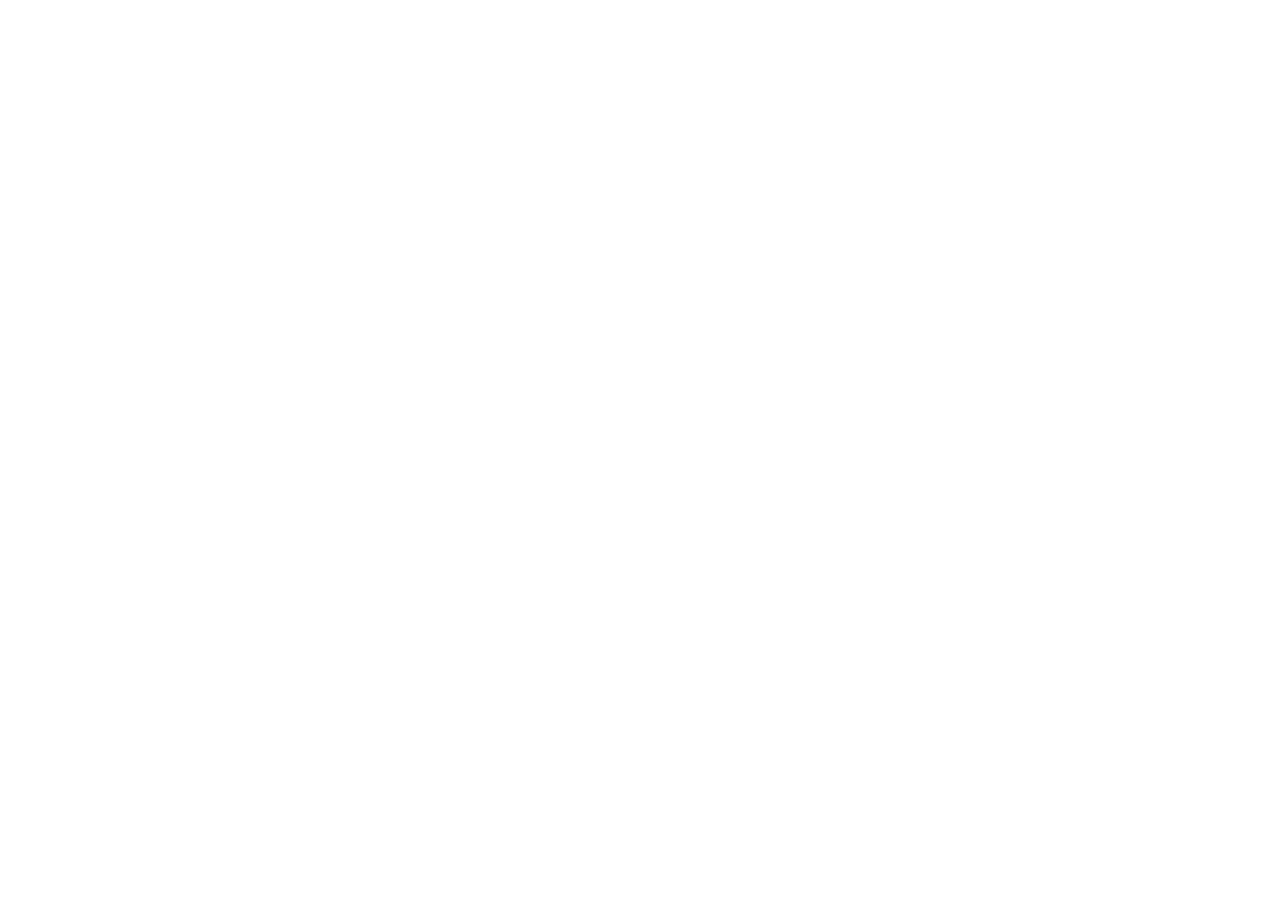
==== main-page/index.html @ 59ff66b9 "prepared to start" ====
<!DOCTYPE html>
<html lang="en">
<head>
    <meta charset="UTF-8">
    <meta http-equiv="X-UA-Compatible" content="IE=edge">
    <meta name="viewport" content="width=device-width, initial-scale=1.0">
    <title>Saray Navas Moreno</title>
    <link rel="stylesheet" href="styles.css">
</head>
<body>
    
</body>
</html>
---- main-page/styles.css ----
* {
    margin: 0;
    padding: 0;
    box-sizing: border-box;
}

html {
    font-size: 62.5%;
}
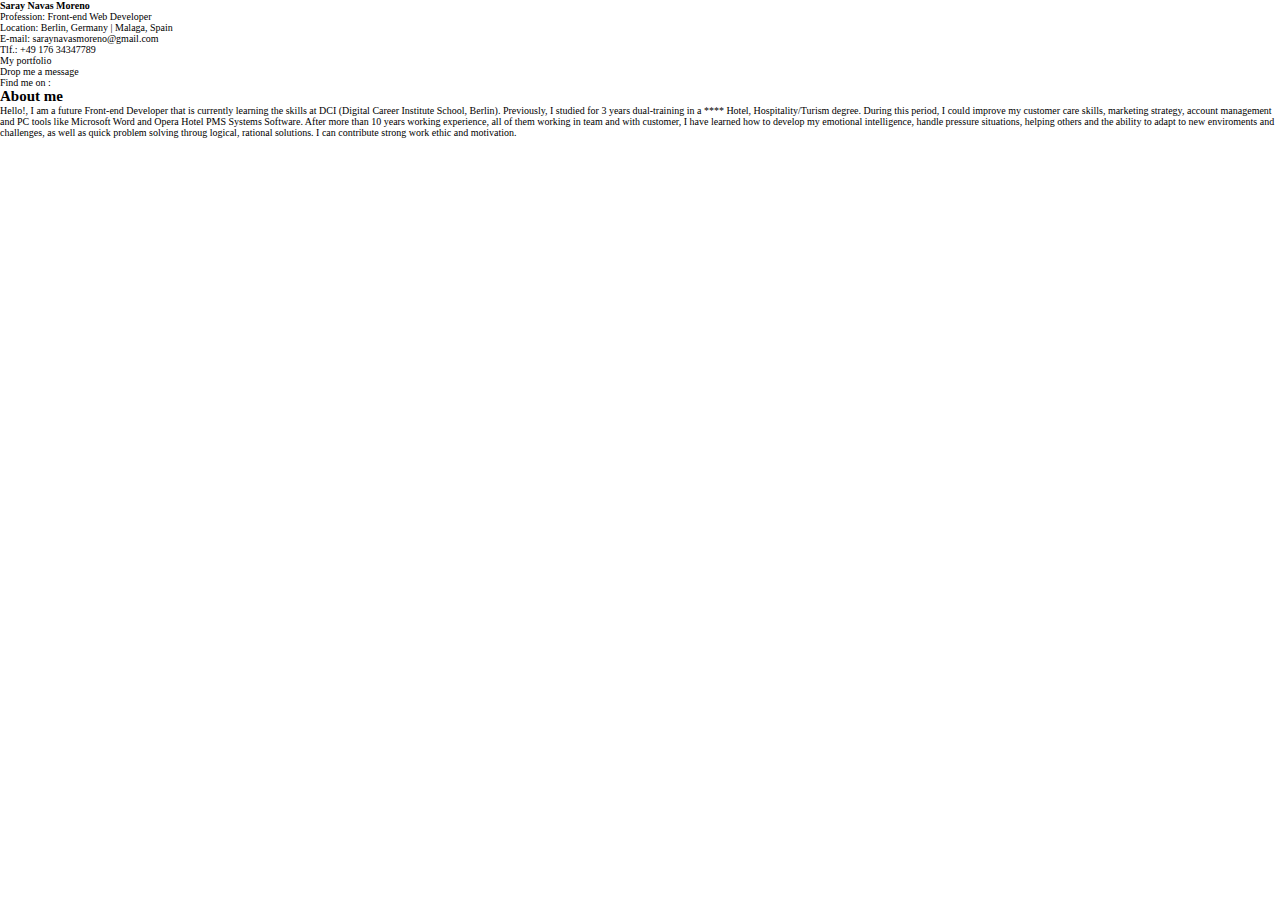
==== commit 8d89aed7: "adding some text" ====
--- a/main-page/index.html
+++ b/main-page/index.html
@@ -9,5 +9,41 @@
 </head>
 <body>
     
+<header>
+    <section class="picture">
+        <div>
+            <!-- add a pic as a background with css -->
+            <h4>Saray Navas Moreno</h4>
+        </div>
+    </section>
+
+    <section class="moreInfo">
+
+<ul class="basicInfo">
+    <li>Profession: Front-end Web Developer</li>
+    <li>Location: Berlin, Germany | Malaga, Spain</li>
+    <li>E-mail: saraynavasmoreno@gmail.com</li>
+    <li>Tlf.: +49 176 34347789</li>
+</ul>
+
+
+        <ul class="extraInfo">
+            <li>My portfolio</li>
+            <li>Drop me a message</li>
+            <li>Find me on : </li>
+        </ul>
+    </section>
+</header>
+
+<main>
+    <section>
+    <h2>About me</h2>
+    <p>Hello!, I am a future Front-end Developer that is currently learning the skills at DCI (Digital Career   Institute School, Berlin).
+        Previously, I studied for 3 years dual-training in a **** Hotel, Hospitality/Turism degree. During this period, I could improve my customer care skills, marketing strategy, account management and PC tools like Microsoft Word and Opera Hotel PMS Systems Software.
+        After more than 10 years working experience, all of them working in team and with customer, I have learned how to develop my emotional intelligence, handle pressure situations, helping others and the ability to adapt to new enviroments and challenges, as well as quick problem solving throug logical, rational solutions. I can contribute strong work ethic and motivation.
+    </p>
+</section>
+</main>
+
 </body>
 </html>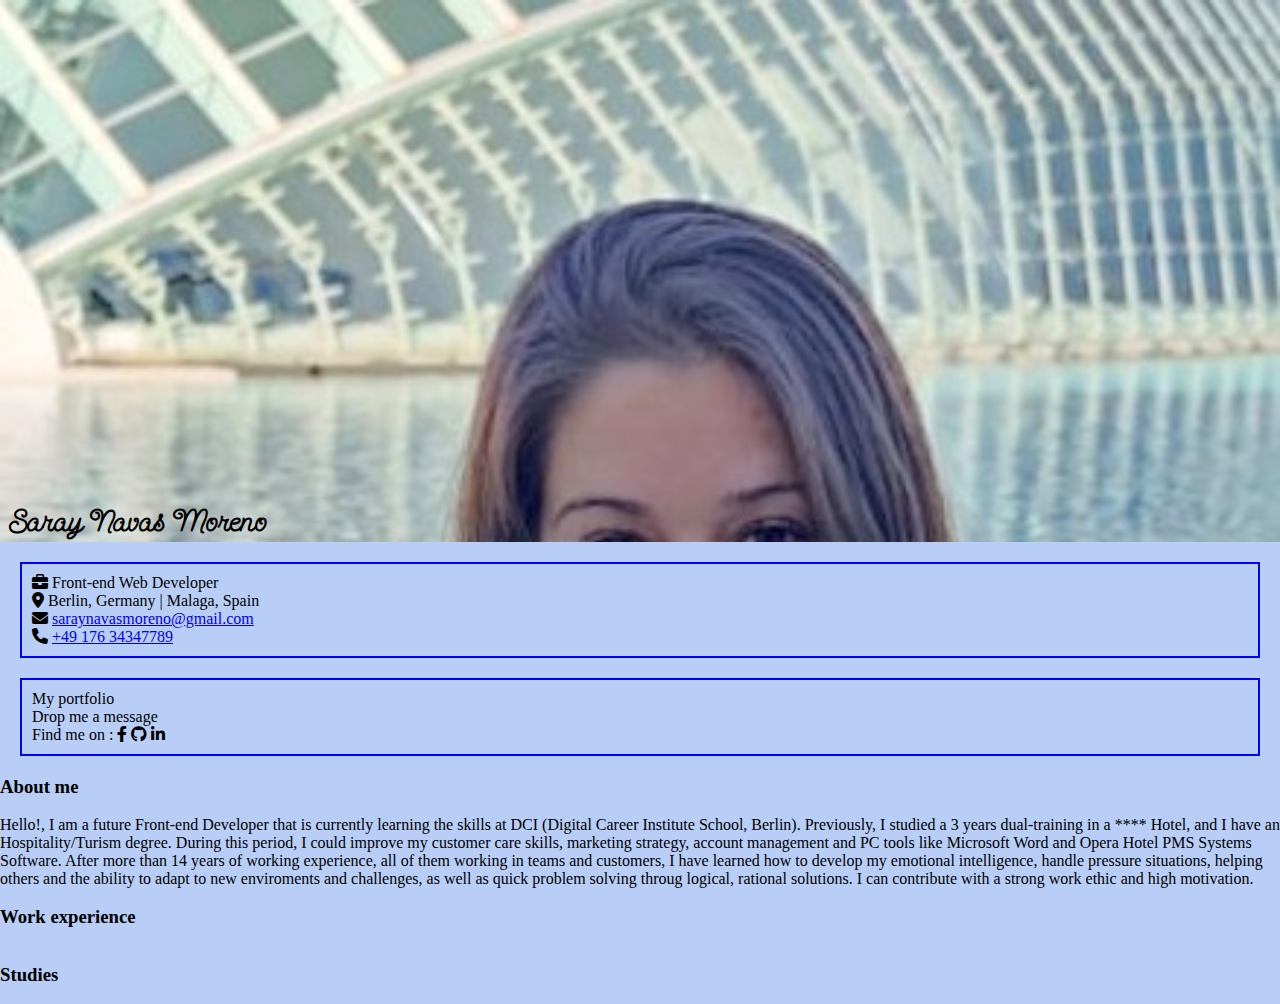
==== commit b0af5d38: "changes added" ====
--- a/main-page/index.html
+++ b/main-page/index.html
@@ -6,6 +6,7 @@
     <meta name="viewport" content="width=device-width, initial-scale=1.0">
     <title>Saray Navas Moreno</title>
     <link rel="stylesheet" href="styles.css">
+    <link rel="stylesheet" href="./font-awesome/css/all.css">
 </head>
 <body>
     
@@ -13,35 +14,65 @@
     <section class="picture">
         <div>
             <!-- add a pic as a background with css -->
-            <h4>Saray Navas Moreno</h4>
+           
+            <h1>Saray Navas Moreno</h1>
         </div>
     </section>
 
-    <section class="moreInfo">
-
-<ul class="basicInfo">
-    <li>Profession: Front-end Web Developer</li>
-    <li>Location: Berlin, Germany | Malaga, Spain</li>
-    <li>E-mail: saraynavasmoreno@gmail.com</li>
-    <li>Tlf.: +49 176 34347789</li>
-</ul>
-
-
-        <ul class="extraInfo">
-            <li>My portfolio</li>
-            <li>Drop me a message</li>
-            <li>Find me on : </li>
-        </ul>
-    </section>
+    
 </header>
 
 <main>
+
+<section>
+
+        <ul>
+            <li><i class="fa-solid fa-briefcase"></i> Front-end Web Developer</li>
+            <li><i class="fa-solid fa-location-dot"></i> Berlin, Germany | Malaga, Spain</li>
+            <li><i class="fa-solid fa-envelope"></i> <a href="mailto:">saraynavasmoreno@gmail.com</a> </li>
+            <li><i class="fa-solid fa-phone"></i> <a href="tel:+">+49 176 34347789</a></li>
+        </ul>
+    
+</section>
+
     <section>
-    <h2>About me</h2>
+        
+                <ul>
+                    <li>My portfolio</li>
+                    <li>Drop me a message </li>
+                    <li>Find me on : <i class="fa-brands fa-facebook-f"></i> <i class="fa-brands fa-github"></i> <i class="fa-brands fa-linkedin-in"></i></li>
+                </ul>
+            
+            </section>
+    <section class="aboutMe">
+
+        <div>
+    <h3>About me</h3>
+    <br>
     <p>Hello!, I am a future Front-end Developer that is currently learning the skills at DCI (Digital Career   Institute School, Berlin).
-        Previously, I studied for 3 years dual-training in a **** Hotel, Hospitality/Turism degree. During this period, I could improve my customer care skills, marketing strategy, account management and PC tools like Microsoft Word and Opera Hotel PMS Systems Software.
-        After more than 10 years working experience, all of them working in team and with customer, I have learned how to develop my emotional intelligence, handle pressure situations, helping others and the ability to adapt to new enviroments and challenges, as well as quick problem solving throug logical, rational solutions. I can contribute strong work ethic and motivation.
+        Previously, I studied a 3 years dual-training in a **** Hotel, and I have an Hospitality/Turism degree. During this period, I could improve my customer care skills, marketing strategy, account management and PC tools like Microsoft Word and Opera Hotel PMS Systems Software.
+        After more than 14 years of working experience, all of them working in teams and customers, I have learned how to develop my emotional intelligence, handle pressure situations, helping others and the ability to adapt to new enviroments and challenges, as well as quick problem solving throug logical, rational solutions. I can contribute with a strong work ethic and high motivation.
     </p>
+</div>
+</section>
+<br>
+<section>
+    <div>
+<h3>Work experience</h3>
+    <br>
+    <p>
+    </p>
+</div>
+</section>
+
+<br>
+<section>
+    <div>
+<h3>Studies</h3>
+    <br>
+    <p>
+    </p>
+</div>
 </section>
 </main>
 
--- a/main-page/styles.css
+++ b/main-page/styles.css
@@ -1,3 +1,6 @@
+@import url('https://fonts.googleapis.com/css2?family=Poppins:ital,wght@0,100;0,400;0,800;1,600&family=Send+Flowers&display=swap');
+
+
 * {
     margin: 0;
     padding: 0;
@@ -6,4 +9,33 @@
 
 html {
     font-size: 62.5%;
-}+}
+
+body {
+    font-size: 1.6rem;
+    background-color: rgba(100, 148, 237, 0.459);
+}
+
+header {
+    background-image: url(./images/pic-saray.jpeg);
+    background-size: cover;
+    
+}
+
+h1 {
+    font-family: 'Send Flowers', cursive;
+    padding-top: 50rem;
+    margin-left: 1rem;
+}
+
+main ul {
+    list-style: none;
+    border: 2px solid blue;
+    margin: 2rem;
+    padding: 1rem;
+}
+
+
+
+
+
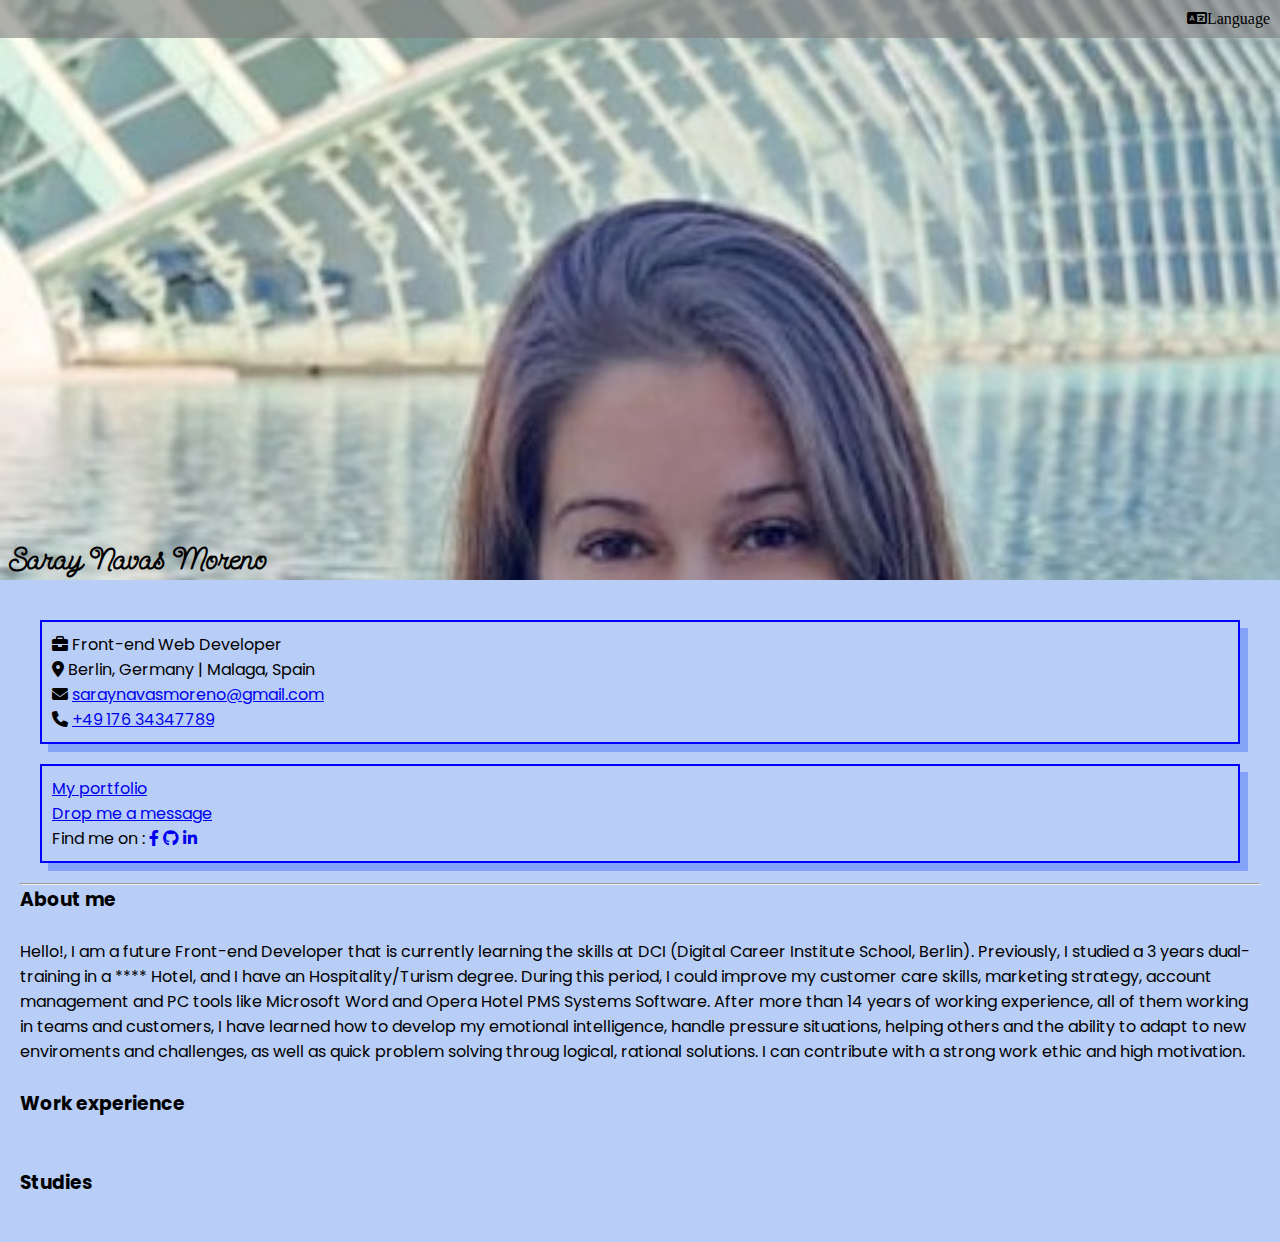
==== commit bbab4fd2: "not finished" ====
--- a/main-page/index.html
+++ b/main-page/index.html
@@ -1,80 +1,100 @@
 <!DOCTYPE html>
 <html lang="en">
-<head>
-    <meta charset="UTF-8">
-    <meta http-equiv="X-UA-Compatible" content="IE=edge">
-    <meta name="viewport" content="width=device-width, initial-scale=1.0">
+  <head>
+    <meta charset="UTF-8" />
+    <meta http-equiv="X-UA-Compatible" content="IE=edge" />
+    <meta name="viewport" content="width=device-width, initial-scale=1.0" />
     <title>Saray Navas Moreno</title>
-    <link rel="stylesheet" href="styles.css">
-    <link rel="stylesheet" href="./font-awesome/css/all.css">
-</head>
-<body>
-    
-<header>
-    <section class="picture">
+    <link rel="stylesheet" href="styles.css" />
+    <link rel="stylesheet" href="./font-awesome/css/all.css" />
+  </head>
+  <body>
+    <header>
+        <nav>
+            <section>
+                <i class="fa-solid fa-language"></i>Language
+            </section>
+        </nav>
+      <section class="picture">
         <div>
-            <!-- add a pic as a background with css -->
-           
-            <h1>Saray Navas Moreno</h1>
+          <!-- add a pic as a background with css -->
+
+          <h1>Saray Navas Moreno</h1>
         </div>
-    </section>
+      </section>
+    </header>
 
-    
-</header>
+    <main>
+      <section>
+        <ul>
+          <li><i class="fa-solid fa-briefcase"></i> Front-end Web Developer</li>
+          <li>
+            <i class="fa-solid fa-location-dot"></i> Berlin, Germany | Malaga,
+            Spain
+          </li>
+          <li>
+            <i class="fa-solid fa-envelope"></i>
+            <a href="mailto:">saraynavasmoreno@gmail.com</a>
+          </li>
+          <li>
+            <i class="fa-solid fa-phone"></i>
+            <a href="tel:+">+49 176 34347789</a>
+          </li>
+        </ul>
+      </section>
 
-<main>
+      <section>
+        <ul>
+          <li><a href="./portfolio-page/index3.html">My portfolio</a> </li>
+          <li><a href="./formular-page/fontawesome/index2.html">Drop me a message</a> </li>
+          <li>
+            Find me on : <a href="https://www.facebook.com/"><i class="fa-brands fa-facebook-f"></i></a> <a href="https://github.com/SarayNM"><i class="fa-brands fa-github"></i></a> </i>
+            <a href="https://www.linkedin.com/in/saraynm"><i class="fa-brands fa-linkedin-in"></i></a>
+            
+          </li>
+        </ul>
+      </section>
 
-<section>
+<hr>
 
-        <ul>
-            <li><i class="fa-solid fa-briefcase"></i> Front-end Web Developer</li>
-            <li><i class="fa-solid fa-location-dot"></i> Berlin, Germany | Malaga, Spain</li>
-            <li><i class="fa-solid fa-envelope"></i> <a href="mailto:">saraynavasmoreno@gmail.com</a> </li>
-            <li><i class="fa-solid fa-phone"></i> <a href="tel:+">+49 176 34347789</a></li>
-        </ul>
-    
-</section>
+      <section class="aboutMe">
+        <div>
+          <h3>About me</h3>
+          <br />
+          <p>
+            Hello!, I am a future Front-end Developer that is currently learning
+            the skills at DCI (Digital Career Institute School, Berlin).
+            Previously, I studied a 3 years dual-training in a **** Hotel, and I
+            have an Hospitality/Turism degree. During this period, I could
+            improve my customer care skills, marketing strategy, account
+            management and PC tools like Microsoft Word and Opera Hotel PMS
+            Systems Software. After more than 14 years of working experience,
+            all of them working in teams and customers, I have learned how to
+            develop my emotional intelligence, handle pressure situations,
+            helping others and the ability to adapt to new enviroments and
+            challenges, as well as quick problem solving throug logical,
+            rational solutions. I can contribute with a strong work ethic and
+            high motivation.
+          </p>
+        </div>
+      </section>
+      <br />
+      <section>
+        <div>
+          <h3>Work experience</h3>
+          <br />
+          <p></p>
+        </div>
+      </section>
 
-    <section>
-        
-                <ul>
-                    <li>My portfolio</li>
-                    <li>Drop me a message </li>
-                    <li>Find me on : <i class="fa-brands fa-facebook-f"></i> <i class="fa-brands fa-github"></i> <i class="fa-brands fa-linkedin-in"></i></li>
-                </ul>
-            
-            </section>
-    <section class="aboutMe">
-
+      <br />
+      <section>
         <div>
-    <h3>About me</h3>
-    <br>
-    <p>Hello!, I am a future Front-end Developer that is currently learning the skills at DCI (Digital Career   Institute School, Berlin).
-        Previously, I studied a 3 years dual-training in a **** Hotel, and I have an Hospitality/Turism degree. During this period, I could improve my customer care skills, marketing strategy, account management and PC tools like Microsoft Word and Opera Hotel PMS Systems Software.
-        After more than 14 years of working experience, all of them working in teams and customers, I have learned how to develop my emotional intelligence, handle pressure situations, helping others and the ability to adapt to new enviroments and challenges, as well as quick problem solving throug logical, rational solutions. I can contribute with a strong work ethic and high motivation.
-    </p>
-</div>
-</section>
-<br>
-<section>
-    <div>
-<h3>Work experience</h3>
-    <br>
-    <p>
-    </p>
-</div>
-</section>
-
-<br>
-<section>
-    <div>
-<h3>Studies</h3>
-    <br>
-    <p>
-    </p>
-</div>
-</section>
-</main>
-
-</body>
-</html>+          <h3>Studies</h3>
+          <br />
+          <p></p>
+        </div>
+      </section>
+    </main>
+  </body>
+</html>
--- a/main-page/styles.css
+++ b/main-page/styles.css
@@ -1,41 +1,49 @@
-@import url('https://fonts.googleapis.com/css2?family=Poppins:ital,wght@0,100;0,400;0,800;1,600&family=Send+Flowers&display=swap');
-
+@import url("https://fonts.googleapis.com/css2?family=Poppins:ital,wght@0,100;0,400;0,800;1,600&family=Send+Flowers&display=swap");
 
 * {
-    margin: 0;
-    padding: 0;
-    box-sizing: border-box;
+  margin: 0;
+  padding: 0;
+  box-sizing: border-box;
 }
 
 html {
-    font-size: 62.5%;
+  font-size: 62.5%;
 }
 
 body {
-    font-size: 1.6rem;
-    background-color: rgba(100, 148, 237, 0.459);
+  font-size: 1.6rem;
+  background-color: rgba(100, 148, 237, 0.459);
+}
+
+header nav section {
+    background-color: rgba(128, 128, 128, 0.616);
+    display: flex;
+    justify-content: flex-end ;
+    padding: 1rem;
 }
 
 header {
-    background-image: url(./images/pic-saray.jpeg);
-    background-size: cover;
-    
+  background-image: url(./images/pic-saray.jpeg);
+  background-size: cover;
 }
 
 h1 {
-    font-family: 'Send Flowers', cursive;
-    padding-top: 50rem;
-    margin-left: 1rem;
-}
-
-main ul {
-    list-style: none;
-    border: 2px solid blue;
-    margin: 2rem;
-    padding: 1rem;
+  font-family: "Send Flowers", cursive;
+  padding-top: 50rem;
+  margin-left: 1rem;
 }
 
 
 
-
-
+main {
+    font-family: 'Poppins', sans-serif;
+padding: 2rem;
+}
+main ul {
+    box-shadow: 0.5em 0.5em rgba(0, 55, 255, 0.277);
+  list-style: none;
+  border: 2px solid blue;
+  margin: 2rem;
+  padding: 1rem;
+}
+ 
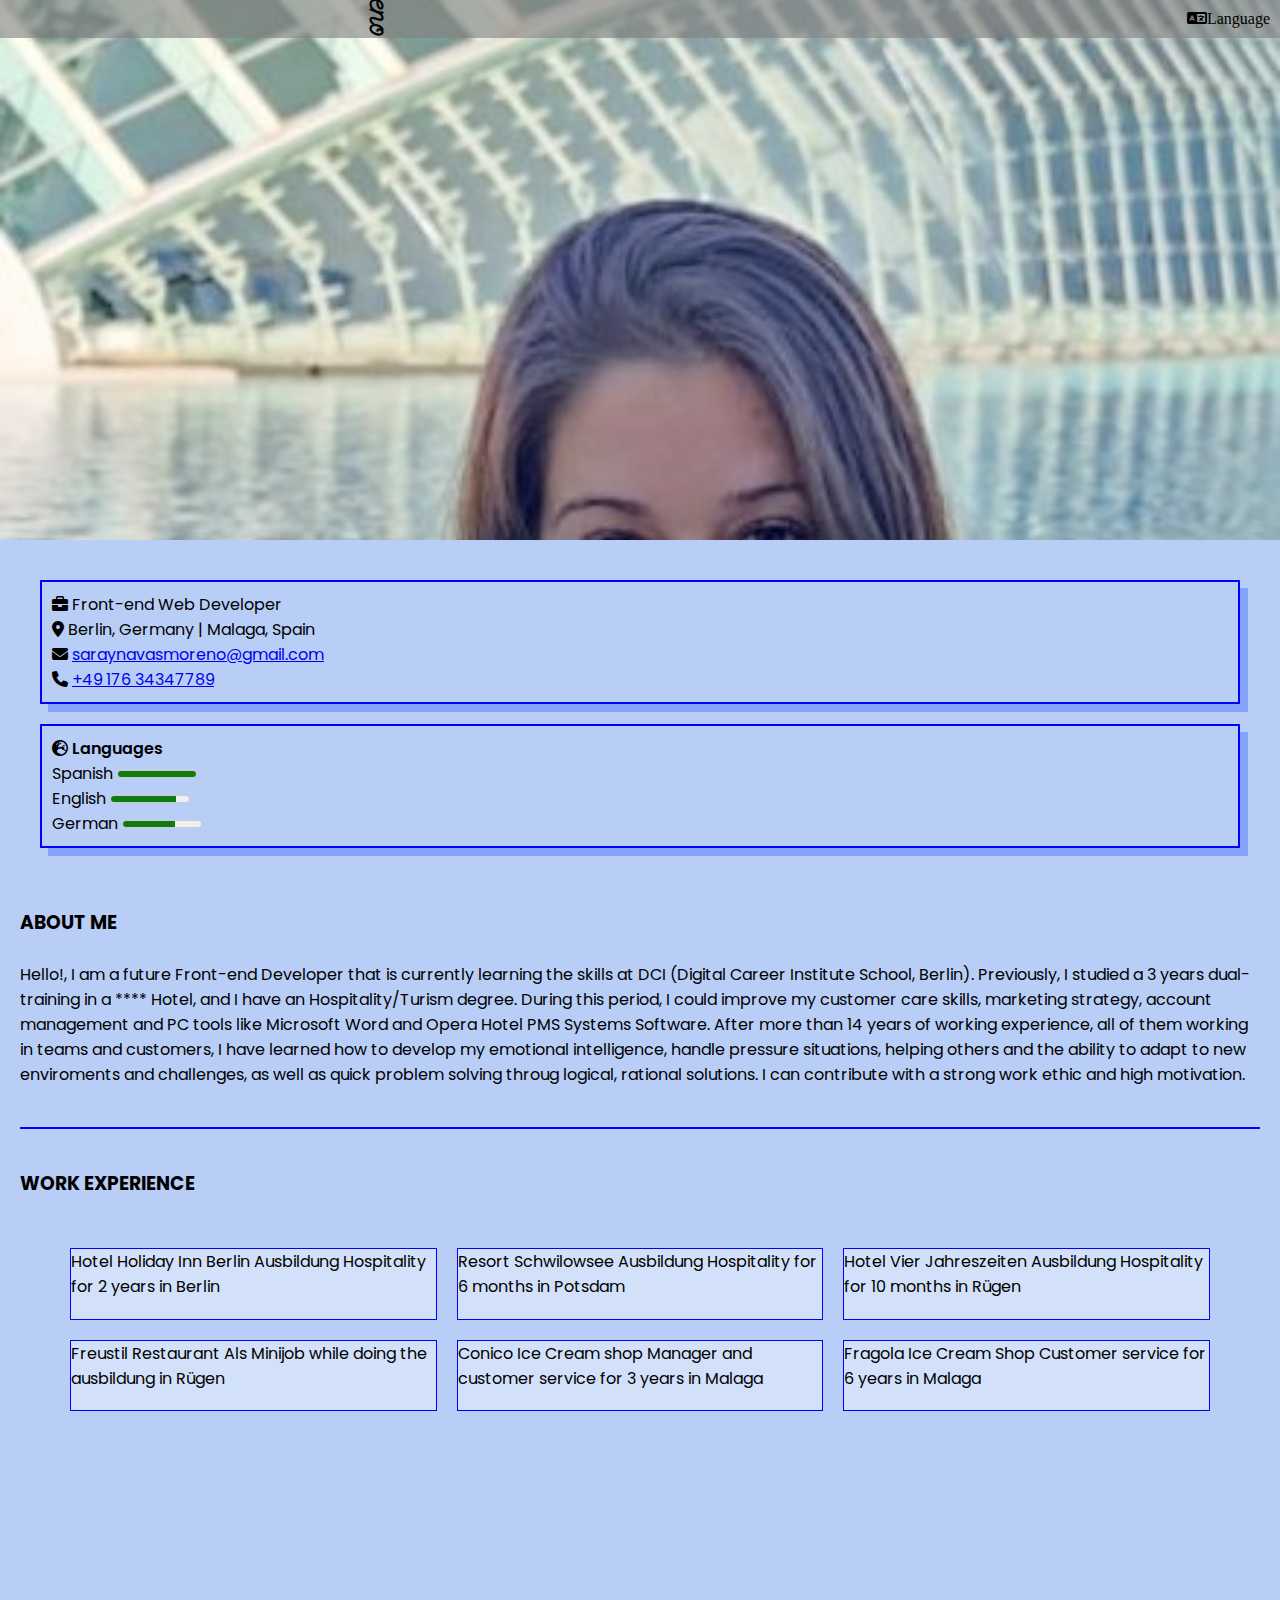
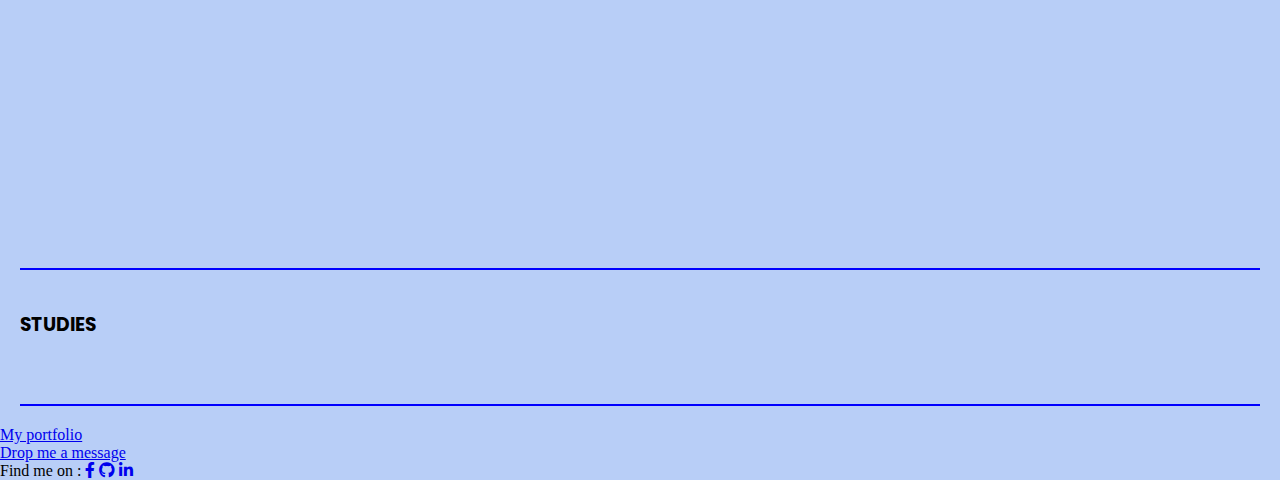
==== commit 50b6b26e: "changes, but not finished" ====
--- a/main-page/index.html
+++ b/main-page/index.html
@@ -44,18 +44,20 @@
       </section>
 
       <section>
+        
         <ul>
-          <li><a href="./portfolio-page/index3.html">My portfolio</a> </li>
-          <li><a href="./formular-page/fontawesome/index2.html">Drop me a message</a> </li>
-          <li>
-            Find me on : <a href="https://www.facebook.com/"><i class="fa-brands fa-facebook-f"></i></a> <a href="https://github.com/SarayNM"><i class="fa-brands fa-github"></i></a> </i>
-            <a href="https://www.linkedin.com/in/saraynm"><i class="fa-brands fa-linkedin-in"></i></a>
-            
-          </li>
+          <p class="languages"><i class="fa-solid fa-earth-europe"></i> Languages</p>
+          <li>Spanish <meter min="200" max="500"
+            value="500">500</meter></li>
+          <li>English <meter min="200" max="500"
+            value="450">450</meter></li>
+          <li>German <meter min="200" max="500"
+            value="400">400</meter></li>
         </ul>
       </section>
+      
 
-<hr>
+
 
       <section class="aboutMe">
         <div>
@@ -78,17 +80,25 @@
           </p>
         </div>
       </section>
-      <br />
-      <section>
-        <div>
-          <h3>Work experience</h3>
-          <br />
-          <p></p>
+      
+
+      <section class="WorkExperience">
+        <h3>Work experience</h3>
+        <div class="container">
+          <p class="one">Hotel Holiday Inn Berlin
+            Ausbildung Hospitality for 2 years in Berlin
+          </p>
+          <p class="two" >Resort Schwilowsee Ausbildung Hospitality for 6 months in Potsdam</p>
+          <p class="three" >Hotel Vier Jahreszeiten Ausbildung Hospitality for 10 months in Rügen</p>
+          <p class="four">Freustil Restaurant Als Minijob while doing the ausbildung in Rügen </p>
+          <p class="five">Conico Ice Cream shop Manager and customer service for 3 years in Malaga </p>
+          <p class="six">Fragola Ice Cream Shop Customer service for 6 years in Malaga</p>
+ 
         </div>
       </section>
 
-      <br />
-      <section>
+      
+      <section class="studies">
         <div>
           <h3>Studies</h3>
           <br />
@@ -96,5 +106,20 @@
         </div>
       </section>
     </main>
+
+
+
+    <footer>
+      <section>
+        <ul>
+          <li><a href="./portfolio-page/index3.html">My portfolio</a> </li>
+          <li><a href="./formular-page/fontawesome/index2.html">Drop me a message</a> </li>
+          <li>
+            Find me on : <a href="https://www.facebook.com/"><i class="fa-brands fa-facebook-f"></i></a> <a href="https://github.com/SarayNM"><i class="fa-brands fa-github"></i></a> </i>
+            <a href="https://www.linkedin.com/in/saraynm"><i class="fa-brands fa-linkedin-in"></i></a>
+          </li>
+        </ul>
+      </section>
+    </footer>
   </body>
 </html>
--- a/main-page/styles.css
+++ b/main-page/styles.css
@@ -13,6 +13,7 @@
 body {
   font-size: 1.6rem;
   background-color: rgba(100, 148, 237, 0.459);
+  
 }
 
 header nav section {
@@ -29,11 +30,17 @@
 
 h1 {
   font-family: "Send Flowers", cursive;
-  padding-top: 50rem;
-  margin-left: 1rem;
+  margin-top: 46rem;
+  margin-right: 16rem;
+  margin-left: -36rem;
+  transform: rotate(90deg);
+  
+  
 }
 
-
+h3 {
+  text-transform: uppercase;
+}
 
 main {
     font-family: 'Poppins', sans-serif;
@@ -47,3 +54,76 @@
   padding: 1rem;
 }
  
+.languages {
+  font-weight: 600;
+}
+
+
+.aboutMe {
+  padding-top: 4rem;
+  padding-bottom: 4rem;
+  border-bottom: 2px solid blue;
+  
+}
+
+.WorkExperience {
+  padding-top: 4rem;
+  padding-bottom: 4rem;
+  border-bottom: 2px solid blue;
+  
+}
+
+.container {
+  display: grid;
+  grid-template-columns: 1fr 1fr 1fr;
+  grid-template-rows: 1fr 1fr 1fr 1fr 1fr 1fr;
+   grid-gap: 2rem;
+   padding: 5rem;
+  height: 70vh;
+ 
+}
+
+.one, .two, .three, .four, .five, .six { 
+  background-color: rgba(255, 255, 255, 0.366);
+  border: 1px solid blue;
+}
+
+
+.studies {
+  padding-top: 4rem;
+padding-bottom: 4rem;
+border-bottom: 2px solid blue;
+}
+
+@media screen and (max-width: 660px){
+
+  body {
+    background-color: olive;
+  }
+
+}
+
+header {
+  background-image: url(./images/pic-saray.jpeg);
+  background-size: cover;
+}
+
+
+
+
+@media screen and (max-width: 992px){
+
+  body {
+    background-color: rgba(153, 0, 255, 0.402);
+  }
+  
+.WorkExperience {
+  display: block;
+}
+
+}
+
+header {
+  background-image: url(./images/pic-saray.jpeg);
+  background-size: cover;
+}